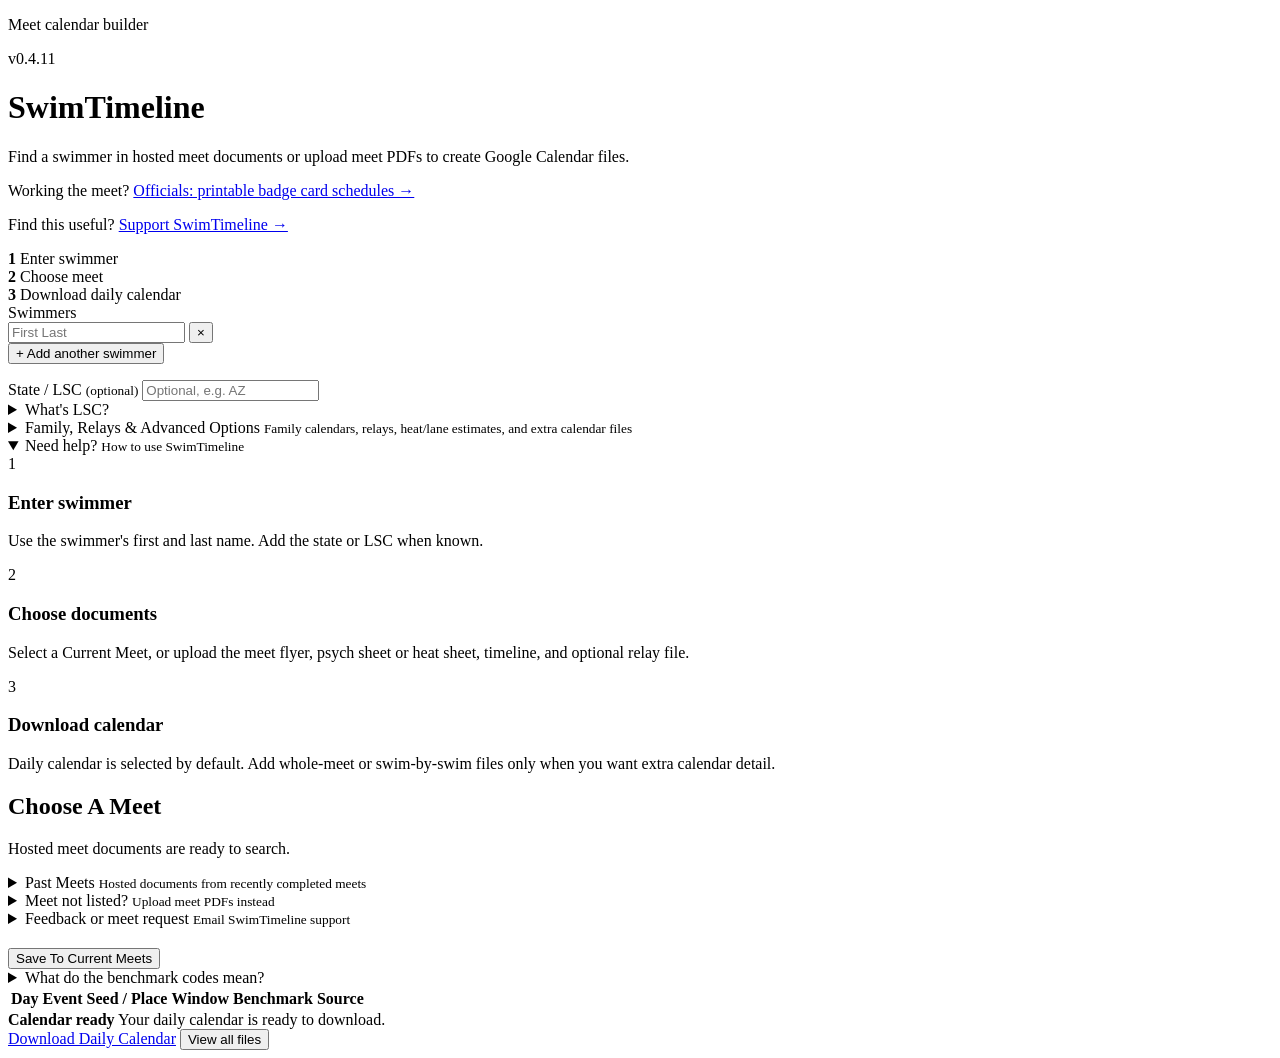
==== webapp/static/index.html @ b06557be "Add a "Subscribe to meet updates" mailto link The family page's "Feedback or meet request" contact s" ====
<!doctype html>
<html lang="en">
  <head>
    <meta charset="utf-8">
    <!-- viewport-fit=cover is what makes env(safe-area-inset-*) report a real, non-zero value on
         notched/home-indicator iPhones -- without it every safe-area-inset-* is just 0, so the
         download dock's inset handling in styles.css (see .download-dock) would be a no-op. -->
    <meta name="viewport" content="width=device-width, initial-scale=1, viewport-fit=cover">
    <title>SwimTimeline</title>
    <link rel="stylesheet" href="/static/styles.css">
  </head>
  <body>
    <main class="shell">
      <header class="app-header">
        <div>
          <div class="header-meta">
            <p class="eyebrow">Meet calendar builder</p>
            <span class="version-pill">v0.4.11</span>
          </div>
          <h1>SwimTimeline</h1>
          <p class="header-copy">Find a swimmer in hosted meet documents or upload meet PDFs to create Google Calendar files.</p>
          <p class="nav-officials">Working the meet? <a href="/officials">Officials: printable badge card schedules &rarr;</a></p>
          <p class="nav-support">Find this useful? <a href="https://ko-fi.com/swimtimeline" target="_blank" rel="noopener">Support SwimTimeline &rarr;</a></p>
        </div>
      </header>

      <section class="workspace">
        <div id="onboardingBannerSlot"></div>

        <form id="uploadForm" class="panel">
          <div class="workflow-strip" aria-label="Create calendar steps">
            <div>
              <strong>1</strong>
              <span>Enter swimmer</span>
            </div>
            <div>
              <strong>2</strong>
              <span>Choose meet</span>
            </div>
            <div>
              <strong>3</strong>
              <span>Download daily calendar</span>
            </div>
          </div>

          <div class="grid entry-grid primary-entry">
            <div class="swimmer-fieldset">
              <div class="field-heading">
                <span>Swimmers</span>
              </div>
              <div id="swimmerList" class="swimmer-list">
                <div class="swimmer-row">
                  <input name="swimmer_names" placeholder="First Last" required autocomplete="off">
                  <button class="icon-button remove-swimmer hidden" type="button" aria-label="Remove swimmer">&times;</button>
                </div>
              </div>
              <button id="addSwimmer" class="add-swimmer-button" type="button">+ Add another swimmer</button>
              <p id="swimmerRequirementHint" class="field-error-hint hidden" role="alert"></p>
            </div>
            <div class="state-field">
              <label>
                <span>State / LSC <small>(optional)</small></span>
                <input name="state" placeholder="Optional, e.g. AZ" maxlength="8" autocomplete="off">
              </label>
              <details class="term-hint">
                <summary>What's LSC?</summary>
                <p>Your USA Swimming Local Swim Committee — the regional affiliate that runs swimming in your area (for example, "AZSI" for Arizona Swimming). Some LSCs publish their own time standards in addition to USA Swimming's national ones.</p>
              </details>
            </div>
          </div>

          <details class="advanced-options">
            <summary>
              <span>Family, Relays &amp; Advanced Options</span>
              <small>Family calendars, relays, heat/lane estimates, and extra calendar files</small>
            </summary>
            <div class="advanced-grid">
              <fieldset class="family-options">
                <legend>Family options</legend>
                <label class="check-option">
                  <input type="checkbox" name="combine_family" value="1" checked>
                  <span>
                    <strong>Combine swimmers into one family calendar</strong>
                    <small>Also keeps individual swimmer downloads available.</small>
                  </span>
                </label>
                <div class="check-option-group">
                  <label class="check-option">
                    <input type="checkbox" name="estimate_heat_lanes" value="1">
                    <span>
                      <strong>Estimate heat/lane from psych sheet</strong>
                      <small>Estimated only. Actual heat/lane may change after scratches, check-in, deck entries, circle seeding, or meet-management updates.</small>
                    </span>
                  </label>
                  <details class="term-hint">
                    <summary>What's circle seeding?</summary>
                    <p>For events split across multiple heats, the fastest swimmers are sometimes split across the last two heats instead of all placed in one "fastest" heat, so heat/lane can look out of time order for those swims. It's a meet-management choice, not a parsing error.</p>
                  </details>
                </div>
              </fieldset>

              <fieldset id="hostedRelayOptions" class="relay-options hidden">
                <legend>Relay add-ons</legend>
                <div id="relayOptionList" class="relay-option-list"></div>
              </fieldset>

              <fieldset class="relay-options">
                <legend>Team relays</legend>
                <label class="check-option">
                  <input type="checkbox" id="showTeamRelays" name="show_team_relays" value="1">
                  <span>
                    <strong>Show my team's entered relays (Current Meets only)</strong>
                    <small>Tentative, unconfirmed lineup -- leg assignments aren't known. Confirm relay assignments with your coach. Has no effect when uploading meet documents below.</small>
                  </span>
                </label>
              </fieldset>

              <fieldset class="calendar-options">
                <legend>Calendar files</legend>
                <label class="calendar-option recommended">
                  <input type="checkbox" name="modes" value="daily" checked>
                  <span>
                    <strong>Daily Calendar</strong>
                    <small>One event per meet day, starts at warm-up. Best for Google Calendar — import it from a computer; the Google Calendar mobile app can't import .ics files.</small>
                  </span>
                  <em>Recommended</em>
                </label>
                <label class="calendar-option">
                  <input type="checkbox" name="modes" value="weekend">
                  <span>
                    <strong>Whole Meet Calendar</strong>
                    <small>One event for the full meet. Good for blocking the weekend.</small>
                  </span>
                </label>
                <label class="calendar-option">
                  <input type="checkbox" name="modes" value="detailed">
                  <span>
                    <strong>Swim-by-Swim Calendar</strong>
                    <small>One event per swim. More detailed, but busier.</small>
                  </span>
                </label>
              </fieldset>
            </div>
          </details>

          <details id="howToUse" class="how-to-use" open>
            <summary>
              <span>Need help?</span>
              <small>How to use SwimTimeline</small>
            </summary>
            <div class="instruction-grid">
              <div class="instruction-card">
                <span>1</span>
                <h3>Enter swimmer</h3>
                <p>Use the swimmer's first and last name. Add the state or LSC when known.</p>
              </div>
              <div class="instruction-card">
                <span>2</span>
                <h3>Choose documents</h3>
                <p>Select a Current Meet, or upload the meet flyer, psych sheet or heat sheet, timeline, and optional relay file.</p>
              </div>
              <div class="instruction-card">
                <span>3</span>
                <h3>Download calendar</h3>
                <p>Daily calendar is selected by default. Add whole-meet or swim-by-swim files only when you want extra calendar detail.</p>
              </div>
            </div>
          </details>

          <section id="currentMeets" class="current-meets primary-current-meets">
            <div class="section-header">
              <div>
                <h2>Choose A Meet</h2>
                <p class="section-copy">Hosted meet documents are ready to search.</p>
              </div>
            </div>
            <div id="featuredMeet" class="featured-meet"></div>
            <div id="currentMeetList" class="meet-list"></div>
            <details id="pastMeets" class="past-meets hidden">
              <summary>
                <span>Past Meets</span>
                <small>Hosted documents from recently completed meets</small>
              </summary>
              <div id="pastMeetList" class="meet-list"></div>
            </details>
          </section>

          <details id="uploadMeet" class="upload-section">
            <summary>
              <span>Meet not listed?</span>
              <small>Upload meet PDFs instead</small>
            </summary>
            <div class="upload-panel">
              <div class="section-header upload-header">
                <div>
                  <h2>Upload Meet Documents</h2>
                  <p class="section-copy">Use this when the meet is not available above.</p>
                </div>
                <div class="upload-submit-group">
                  <button class="primary" type="button" id="generateFromUploads">Generate From Uploads</button>
                  <small class="upload-requirement-hint">Needs a swimmer name entered above.</small>
                </div>
              </div>

              <div class="upload-grid">
                <label class="file-input">
                  <span>Meet Flyer <span class="field-marker">(optional)</span></span>
                  <input type="file" name="flyer_pdf" accept="application/pdf">
                </label>
                <div class="file-field">
                  <label class="file-input">
                    <span>Psych Sheet or Heat Sheet <span class="field-marker">(required)</span></span>
                    <small>Use whichever athlete entry sheet the meet has posted.</small>
                    <input type="file" name="psych_pdf" accept="application/pdf">
                  </label>
                  <details class="term-hint">
                    <summary>What's the difference?</summary>
                    <p>A psych sheet lists seed times and seed order before heats are assigned. A heat sheet lists the same entries after they've been split into actual heats and lanes. Meets don't always publish both — use whichever one your meet has posted.</p>
                  </details>
                </div>
                <label class="file-input">
                  <span>Timeline <span class="field-marker">(required)</span></span>
                  <input type="file" name="timeline_pdf" accept="application/pdf">
                </label>
                <label class="file-input">
                  <span>Relay Doc <span class="field-marker">(optional)</span></span>
                  <input type="file" name="relay_pdf" accept="application/pdf">
                </label>
                <label class="file-input">
                  <span>Warm-up Assignments <span class="field-marker">(optional)</span></span>
                  <input type="file" name="warmup_pdf" accept="application/pdf">
                </label>
              </div>
            </div>
          </details>

          <details id="contactSupport" class="contact-section">
            <summary>
              <span>Feedback or meet request</span>
              <small>Email SwimTimeline support</small>
            </summary>
            <div class="contact-panel">
              <div>
                <h2>Help Improve SwimTimeline</h2>
                <p class="section-copy">Send feedback, report a confusing result, or ask to add a hosted meet for other families.</p>
              </div>
              <div class="contact-actions">
                <a class="secondary-button" href="mailto:swimtimelineapp@gmail.com?subject=SwimTimeline%20feedback">Send feedback</a>
                <a class="secondary-button" href="mailto:swimtimelineapp@gmail.com?subject=SwimTimeline%20meet%20request&body=Meet%20name:%0AMeet%20dates:%0AHost%20team:%0ALinks%20or%20PDFs%20available:%0ASwimmer%20name%20to%20test%20(optional):">Request a hosted meet</a>
                <a class="secondary-button" href="mailto:swimtimelineapp@gmail.com?subject=SwimTimeline%20subscribe&body=Swimmer%20name%20(Last%2C%20First):%0ATeam%2FLSC%20(optional):%0AEmail%20to%20notify%2C%20if%20different%20from%20this%20one:">Subscribe to meet updates</a>
              </div>
            </div>
          </details>
        </form>

        <section id="status" class="status hidden" aria-live="polite"></section>

        <section id="result" class="result hidden">
          <div class="result-header">
            <div>
              <h2 id="meetName"></h2>
              <p id="summary" class="muted"></p>
            </div>
            <div class="result-actions">
              <div id="downloads" class="downloads"></div>
              <button id="publishCurrent" class="secondary-button hidden" type="button">Save To Current Meets</button>
            </div>
          </div>
          <div id="resultStats" class="result-stats"></div>
          <details class="term-hint">
            <summary>What do the benchmark codes mean?</summary>
            <p>USA Swimming motivational time standards, fastest to slowest: AAAA, AAA, AA, A, BB, B. Each swim shows the tier it met and the next faster one to chase.</p>
          </details>
          <div id="warnings" class="warnings"></div>
          <div class="table-wrap">
            <table>
              <thead>
                <tr>
                  <th data-col="day">Day</th>
                  <th data-col="event">Event</th>
                  <th id="seedHeader" data-col="seed">Seed / Place</th>
                  <th data-col="window">Window</th>
                  <th data-col="benchmark">Benchmark</th>
                  <th data-col="source">Source</th>
                </tr>
              </thead>
              <tbody id="eventsBody"></tbody>
            </table>
          </div>
        </section>
      </section>
    </main>
    <div id="downloadDock" class="download-dock hidden" role="status" aria-live="polite">
      <div class="download-dock-copy">
        <strong>Calendar ready</strong>
        <span id="downloadDockMessage">Your daily calendar is ready to download.</span>
      </div>
      <div class="download-dock-actions">
        <a id="downloadDockPrimary" class="download-dock-primary" href="#">Download Daily Calendar</a>
        <button id="jumpDownloads" type="button">View all files</button>
      </div>
    </div>
    <script src="/static/app.js"></script>
  </body>
</html>
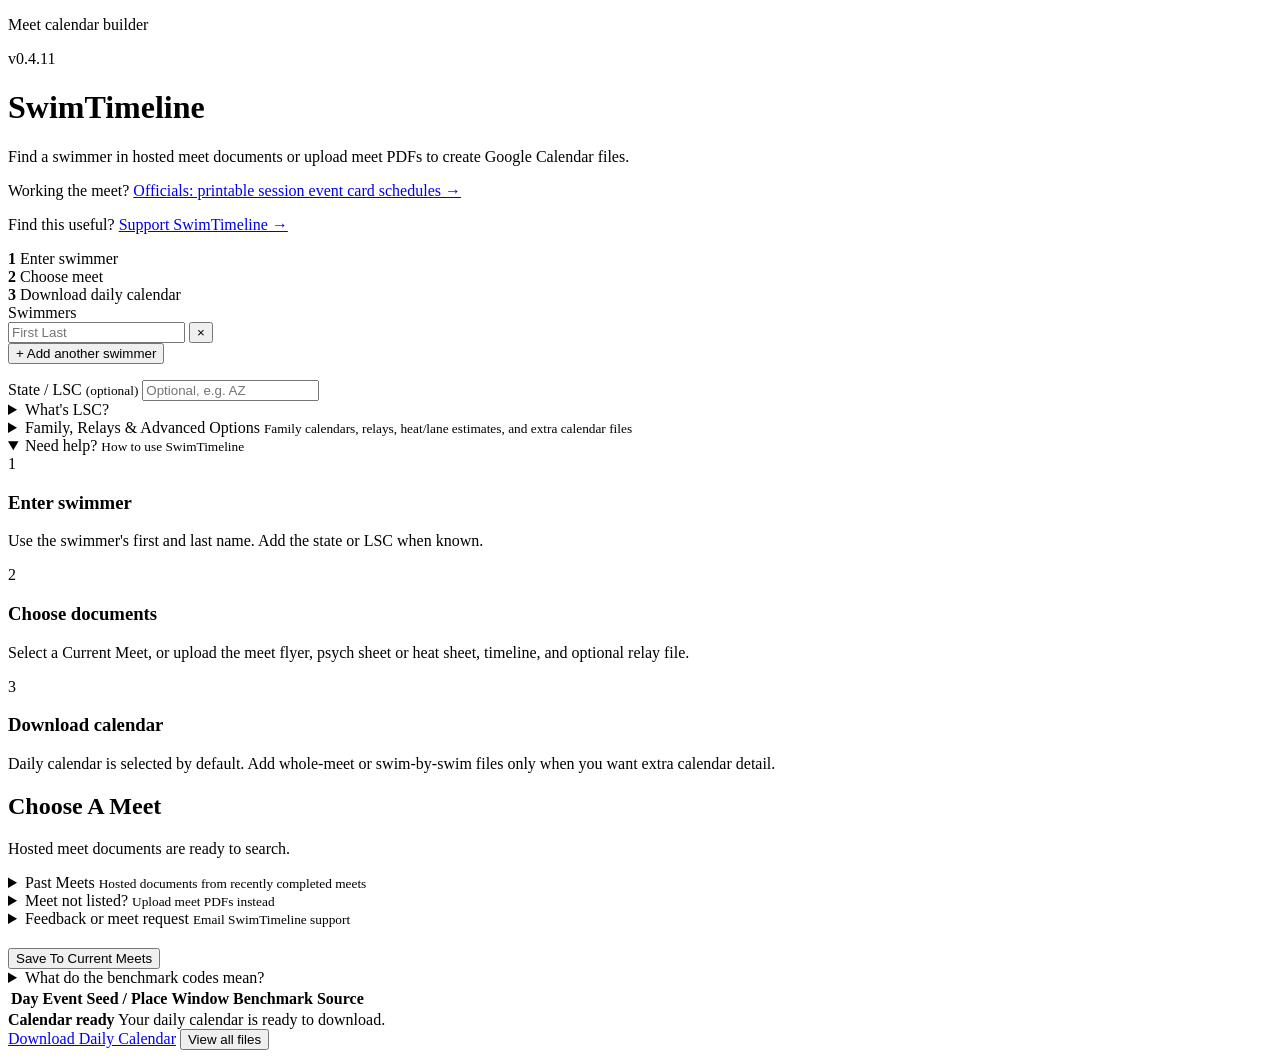
==== commit f222c3fa: "Rename "Badge Card" to "Session Event Cards" throughout user-facing copy Copy-only rename of the off" ====
--- a/webapp/static/index.html
+++ b/webapp/static/index.html
@@ -19,7 +19,7 @@
           </div>
           <h1>SwimTimeline</h1>
           <p class="header-copy">Find a swimmer in hosted meet documents or upload meet PDFs to create Google Calendar files.</p>
-          <p class="nav-officials">Working the meet? <a href="/officials">Officials: printable badge card schedules &rarr;</a></p>
+          <p class="nav-officials">Working the meet? <a href="/officials">Officials: printable session event card schedules &rarr;</a></p>
           <p class="nav-support">Find this useful? <a href="https://ko-fi.com/swimtimeline" target="_blank" rel="noopener">Support SwimTimeline &rarr;</a></p>
         </div>
       </header>
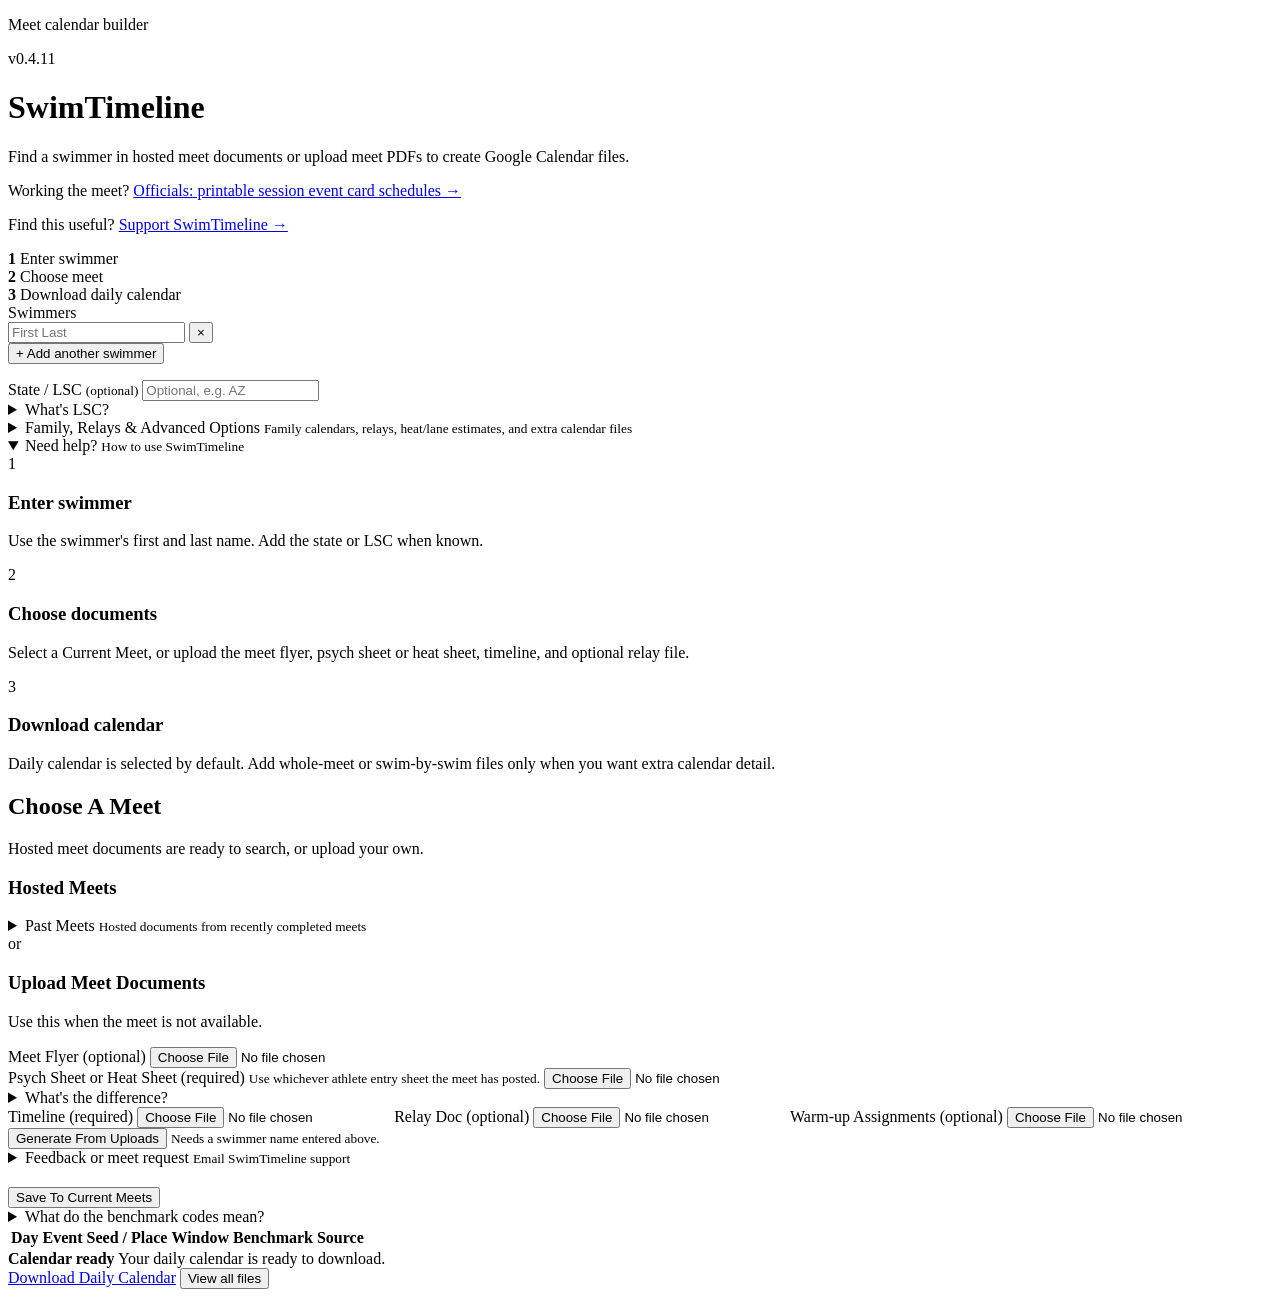
==== commit 0242b17e: "Redesign "Choose a meet" as two side-by-side always-visible cards The hosted-meet section and the up" ====
--- a/webapp/static/index.html
+++ b/webapp/static/index.html
@@ -167,72 +167,68 @@
             </div>
           </details>
 
-          <section id="currentMeets" class="current-meets primary-current-meets">
+          <section class="choose-meet">
             <div class="section-header">
               <div>
                 <h2>Choose A Meet</h2>
-                <p class="section-copy">Hosted meet documents are ready to search.</p>
-              </div>
-            </div>
-            <div id="featuredMeet" class="featured-meet"></div>
-            <div id="currentMeetList" class="meet-list"></div>
-            <details id="pastMeets" class="past-meets hidden">
-              <summary>
-                <span>Past Meets</span>
-                <small>Hosted documents from recently completed meets</small>
-              </summary>
-              <div id="pastMeetList" class="meet-list"></div>
-            </details>
-          </section>
-
-          <details id="uploadMeet" class="upload-section">
-            <summary>
-              <span>Meet not listed?</span>
-              <small>Upload meet PDFs instead</small>
-            </summary>
-            <div class="upload-panel">
-              <div class="section-header upload-header">
-                <div>
-                  <h2>Upload Meet Documents</h2>
-                  <p class="section-copy">Use this when the meet is not available above.</p>
+                <p class="section-copy">Hosted meet documents are ready to search, or upload your own.</p>
+              </div>
+            </div>
+            <div class="choose-meet-grid">
+              <section id="currentMeets" class="current-meets">
+                <h3>Hosted Meets</h3>
+                <div id="featuredMeet" class="featured-meet"></div>
+                <div id="currentMeetList" class="meet-list"></div>
+                <details id="pastMeets" class="past-meets hidden">
+                  <summary>
+                    <span>Past Meets</span>
+                    <small>Hosted documents from recently completed meets</small>
+                  </summary>
+                  <div id="pastMeetList" class="meet-list"></div>
+                </details>
+              </section>
+
+              <div class="choose-meet-divider" aria-hidden="true"><span>or</span></div>
+
+              <section class="current-meets">
+                <h3>Upload Meet Documents</h3>
+                <p class="section-copy">Use this when the meet is not available.</p>
+                <div class="upload-grid">
+                  <label class="file-input">
+                    <span>Meet Flyer <span class="field-marker">(optional)</span></span>
+                    <input type="file" name="flyer_pdf" accept="application/pdf">
+                  </label>
+                  <div class="file-field">
+                    <label class="file-input">
+                      <span>Psych Sheet or Heat Sheet <span class="field-marker">(required)</span></span>
+                      <small>Use whichever athlete entry sheet the meet has posted.</small>
+                      <input type="file" name="psych_pdf" accept="application/pdf">
+                    </label>
+                    <details class="term-hint">
+                      <summary>What's the difference?</summary>
+                      <p>A psych sheet lists seed times and seed order before heats are assigned. A heat sheet lists the same entries after they've been split into actual heats and lanes. Meets don't always publish both — use whichever one your meet has posted.</p>
+                    </details>
+                  </div>
+                  <label class="file-input">
+                    <span>Timeline <span class="field-marker">(required)</span></span>
+                    <input type="file" name="timeline_pdf" accept="application/pdf">
+                  </label>
+                  <label class="file-input">
+                    <span>Relay Doc <span class="field-marker">(optional)</span></span>
+                    <input type="file" name="relay_pdf" accept="application/pdf">
+                  </label>
+                  <label class="file-input">
+                    <span>Warm-up Assignments <span class="field-marker">(optional)</span></span>
+                    <input type="file" name="warmup_pdf" accept="application/pdf">
+                  </label>
                 </div>
                 <div class="upload-submit-group">
                   <button class="primary" type="button" id="generateFromUploads">Generate From Uploads</button>
                   <small class="upload-requirement-hint">Needs a swimmer name entered above.</small>
                 </div>
-              </div>
-
-              <div class="upload-grid">
-                <label class="file-input">
-                  <span>Meet Flyer <span class="field-marker">(optional)</span></span>
-                  <input type="file" name="flyer_pdf" accept="application/pdf">
-                </label>
-                <div class="file-field">
-                  <label class="file-input">
-                    <span>Psych Sheet or Heat Sheet <span class="field-marker">(required)</span></span>
-                    <small>Use whichever athlete entry sheet the meet has posted.</small>
-                    <input type="file" name="psych_pdf" accept="application/pdf">
-                  </label>
-                  <details class="term-hint">
-                    <summary>What's the difference?</summary>
-                    <p>A psych sheet lists seed times and seed order before heats are assigned. A heat sheet lists the same entries after they've been split into actual heats and lanes. Meets don't always publish both — use whichever one your meet has posted.</p>
-                  </details>
-                </div>
-                <label class="file-input">
-                  <span>Timeline <span class="field-marker">(required)</span></span>
-                  <input type="file" name="timeline_pdf" accept="application/pdf">
-                </label>
-                <label class="file-input">
-                  <span>Relay Doc <span class="field-marker">(optional)</span></span>
-                  <input type="file" name="relay_pdf" accept="application/pdf">
-                </label>
-                <label class="file-input">
-                  <span>Warm-up Assignments <span class="field-marker">(optional)</span></span>
-                  <input type="file" name="warmup_pdf" accept="application/pdf">
-                </label>
-              </div>
-            </div>
-          </details>
+              </section>
+            </div>
+          </section>
 
           <details id="contactSupport" class="contact-section">
             <summary>
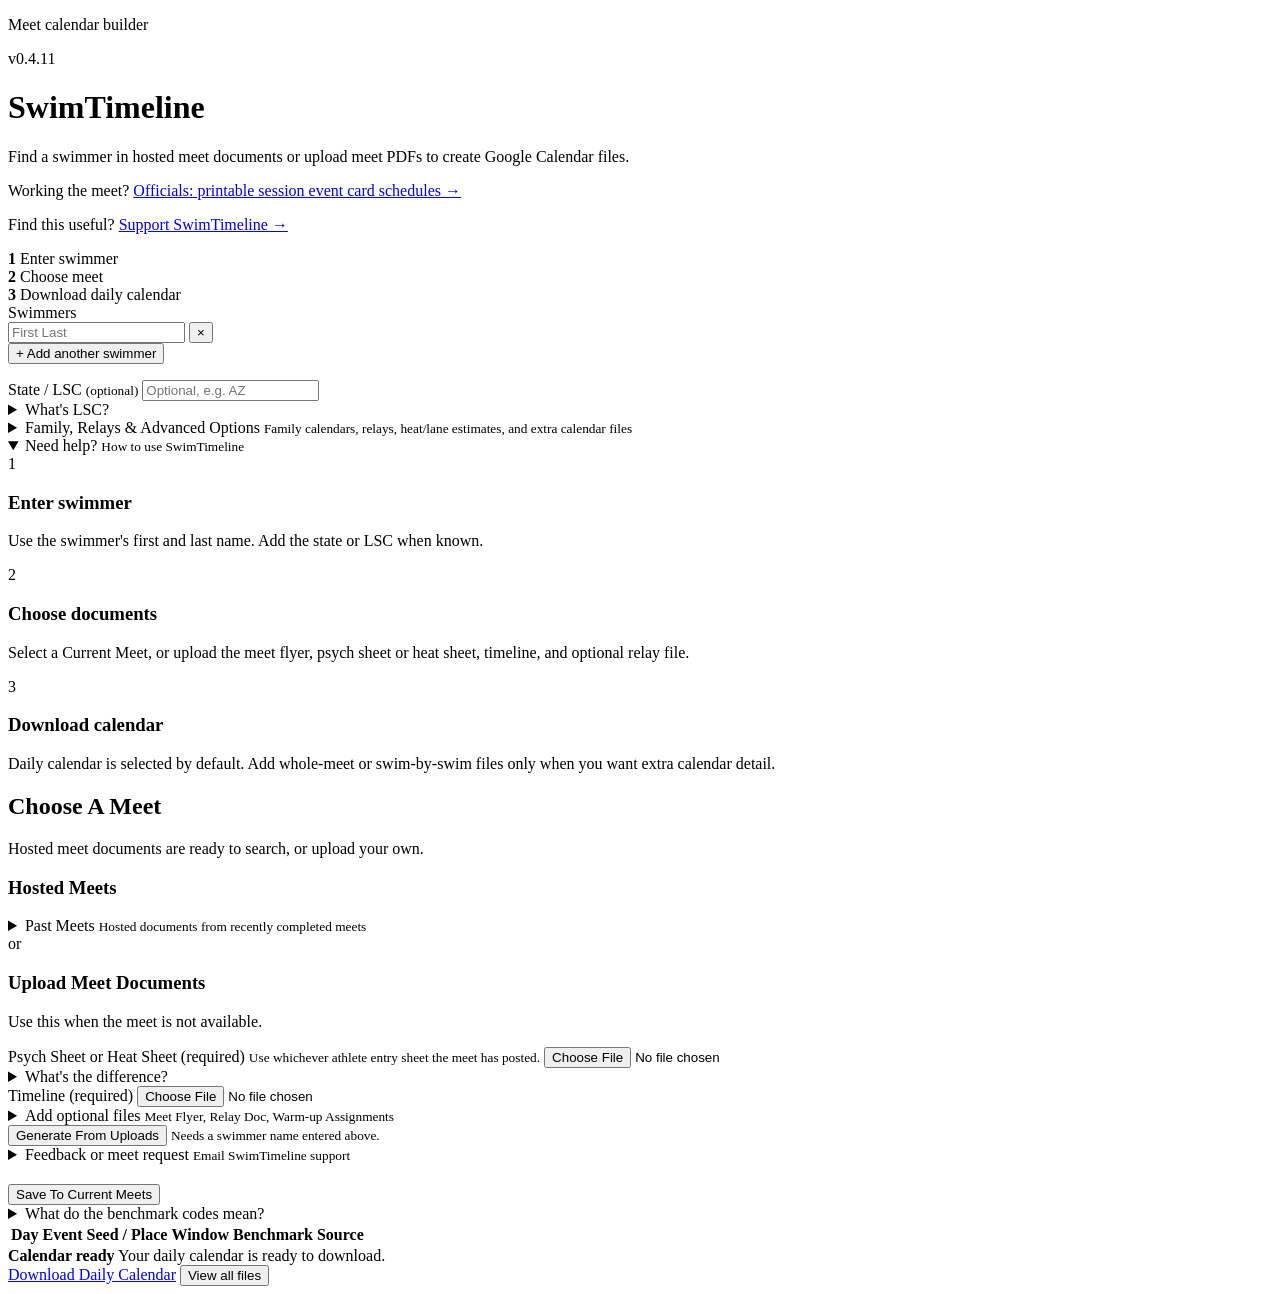
==== commit 8d41ce44: "Make choose-meet cards equal height with collapsible optional uploads Redesign "Choose a meet" on bo" ====
--- a/webapp/static/index.html
+++ b/webapp/static/index.html
@@ -194,10 +194,6 @@
                 <h3>Upload Meet Documents</h3>
                 <p class="section-copy">Use this when the meet is not available.</p>
                 <div class="upload-grid">
-                  <label class="file-input">
-                    <span>Meet Flyer <span class="field-marker">(optional)</span></span>
-                    <input type="file" name="flyer_pdf" accept="application/pdf">
-                  </label>
                   <div class="file-field">
                     <label class="file-input">
                       <span>Psych Sheet or Heat Sheet <span class="field-marker">(required)</span></span>
@@ -213,16 +209,28 @@
                     <span>Timeline <span class="field-marker">(required)</span></span>
                     <input type="file" name="timeline_pdf" accept="application/pdf">
                   </label>
-                  <label class="file-input">
-                    <span>Relay Doc <span class="field-marker">(optional)</span></span>
-                    <input type="file" name="relay_pdf" accept="application/pdf">
-                  </label>
-                  <label class="file-input">
-                    <span>Warm-up Assignments <span class="field-marker">(optional)</span></span>
-                    <input type="file" name="warmup_pdf" accept="application/pdf">
-                  </label>
                 </div>
-                <div class="upload-submit-group">
+                <details class="optional-uploads">
+                  <summary>
+                    <span>Add optional files</span>
+                    <small>Meet Flyer, Relay Doc, Warm-up Assignments</small>
+                  </summary>
+                  <div class="upload-grid">
+                    <label class="file-input">
+                      <span>Meet Flyer <span class="field-marker">(optional)</span></span>
+                      <input type="file" name="flyer_pdf" accept="application/pdf">
+                    </label>
+                    <label class="file-input">
+                      <span>Relay Doc <span class="field-marker">(optional)</span></span>
+                      <input type="file" name="relay_pdf" accept="application/pdf">
+                    </label>
+                    <label class="file-input">
+                      <span>Warm-up Assignments <span class="field-marker">(optional)</span></span>
+                      <input type="file" name="warmup_pdf" accept="application/pdf">
+                    </label>
+                  </div>
+                </details>
+                <div class="upload-submit-group card-bottom-action">
                   <button class="primary" type="button" id="generateFromUploads">Generate From Uploads</button>
                   <small class="upload-requirement-hint">Needs a swimmer name entered above.</small>
                 </div>
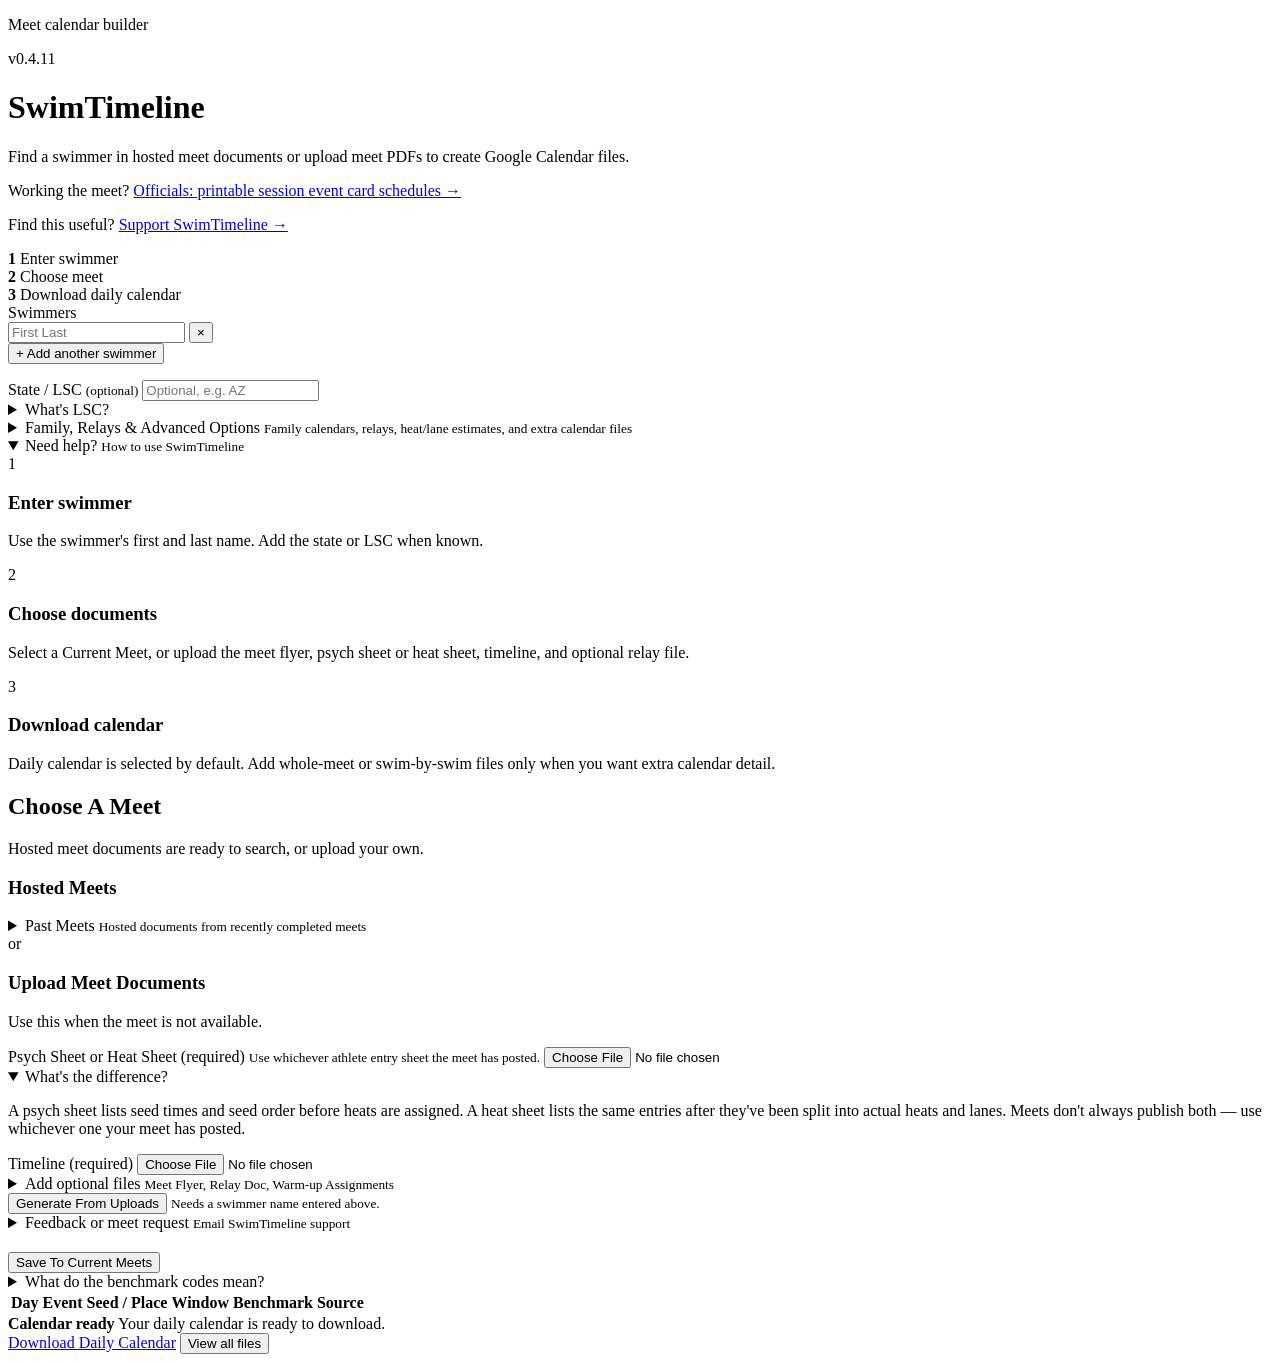
==== commit bb74795b: "Three small copy/visibility tweaks from an external site review Each one either surfaces an already-" ====
--- a/webapp/static/index.html
+++ b/webapp/static/index.html
@@ -136,7 +136,7 @@
                   <input type="checkbox" name="modes" value="detailed">
                   <span>
                     <strong>Swim-by-Swim Calendar</strong>
-                    <small>One event per swim. More detailed, but busier.</small>
+                    <small>One event per swim. Shows heat/lane in the title when known, so it's visible without opening the event. More detailed, but busier.</small>
                   </span>
                 </label>
               </fieldset>
@@ -200,7 +200,7 @@
                       <small>Use whichever athlete entry sheet the meet has posted.</small>
                       <input type="file" name="psych_pdf" accept="application/pdf">
                     </label>
-                    <details class="term-hint">
+                    <details class="term-hint" open>
                       <summary>What's the difference?</summary>
                       <p>A psych sheet lists seed times and seed order before heats are assigned. A heat sheet lists the same entries after they've been split into actual heats and lanes. Meets don't always publish both — use whichever one your meet has posted.</p>
                     </details>
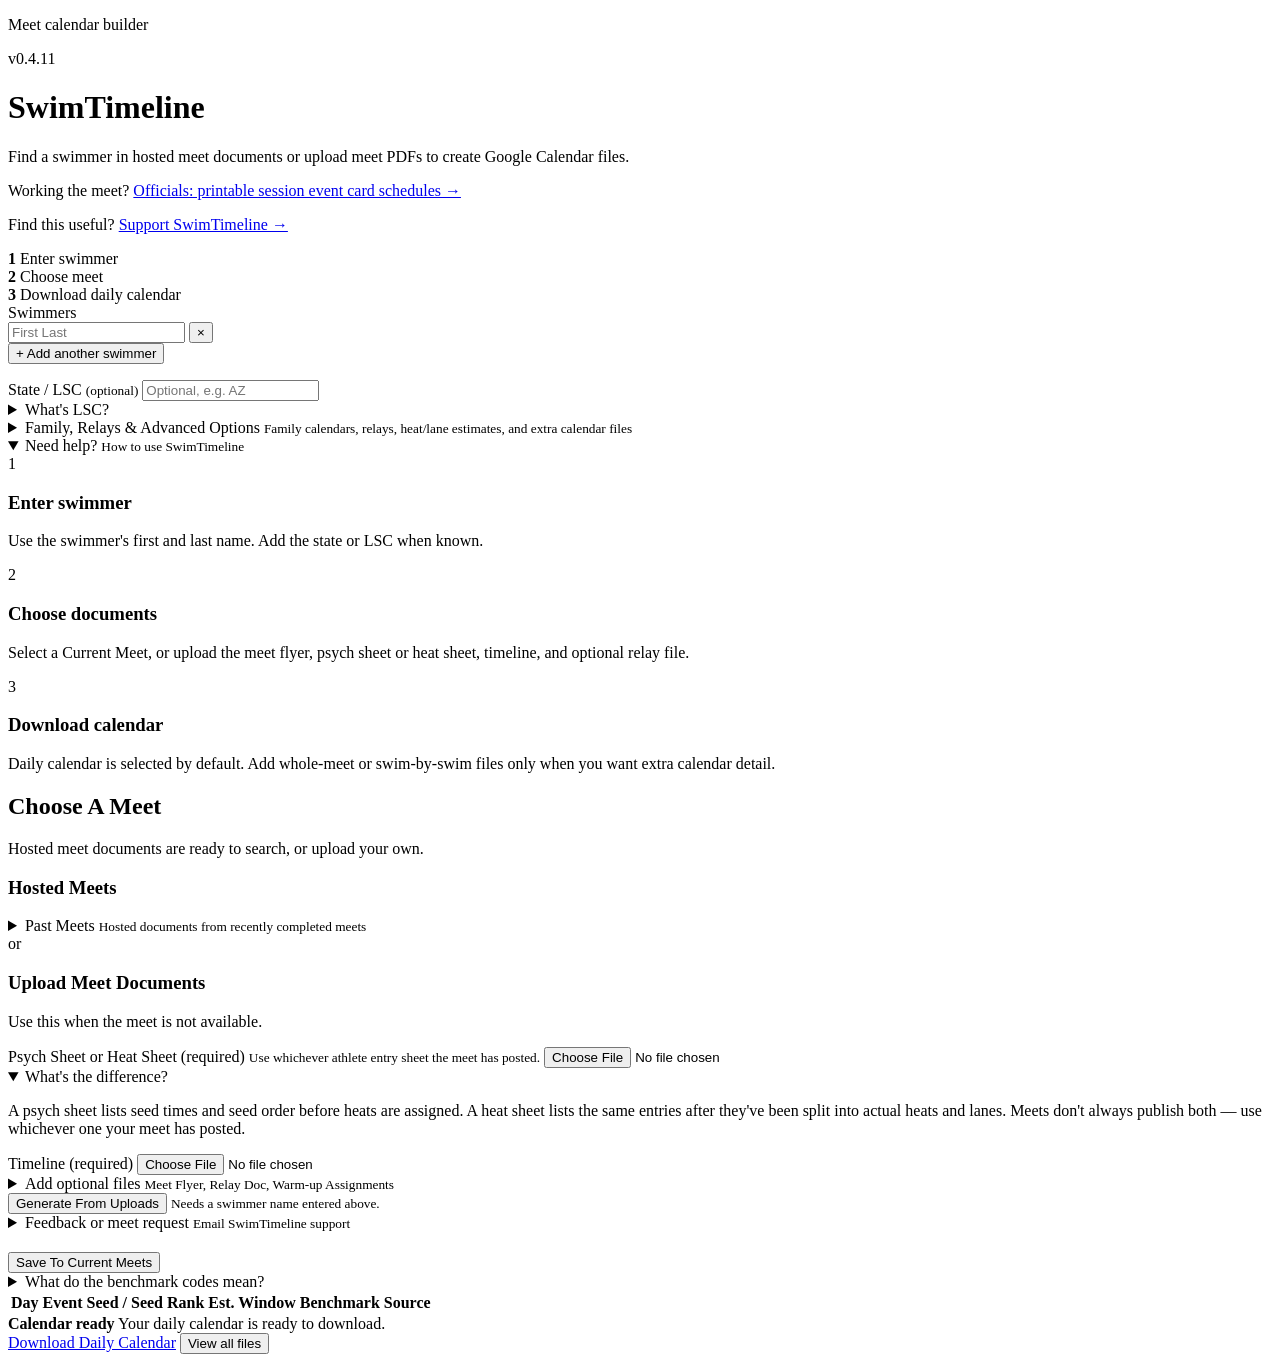
==== commit de32f8b8: "Encode the subscribe URL's swimmer name; clarify two misleading table labels Four small fixes from a" ====
--- a/webapp/static/index.html
+++ b/webapp/static/index.html
@@ -282,8 +282,8 @@
                 <tr>
                   <th data-col="day">Day</th>
                   <th data-col="event">Event</th>
-                  <th id="seedHeader" data-col="seed">Seed / Place</th>
-                  <th data-col="window">Window</th>
+                  <th id="seedHeader" data-col="seed">Seed / Seed Rank</th>
+                  <th data-col="window">Est. Window</th>
                   <th data-col="benchmark">Benchmark</th>
                   <th data-col="source">Source</th>
                 </tr>
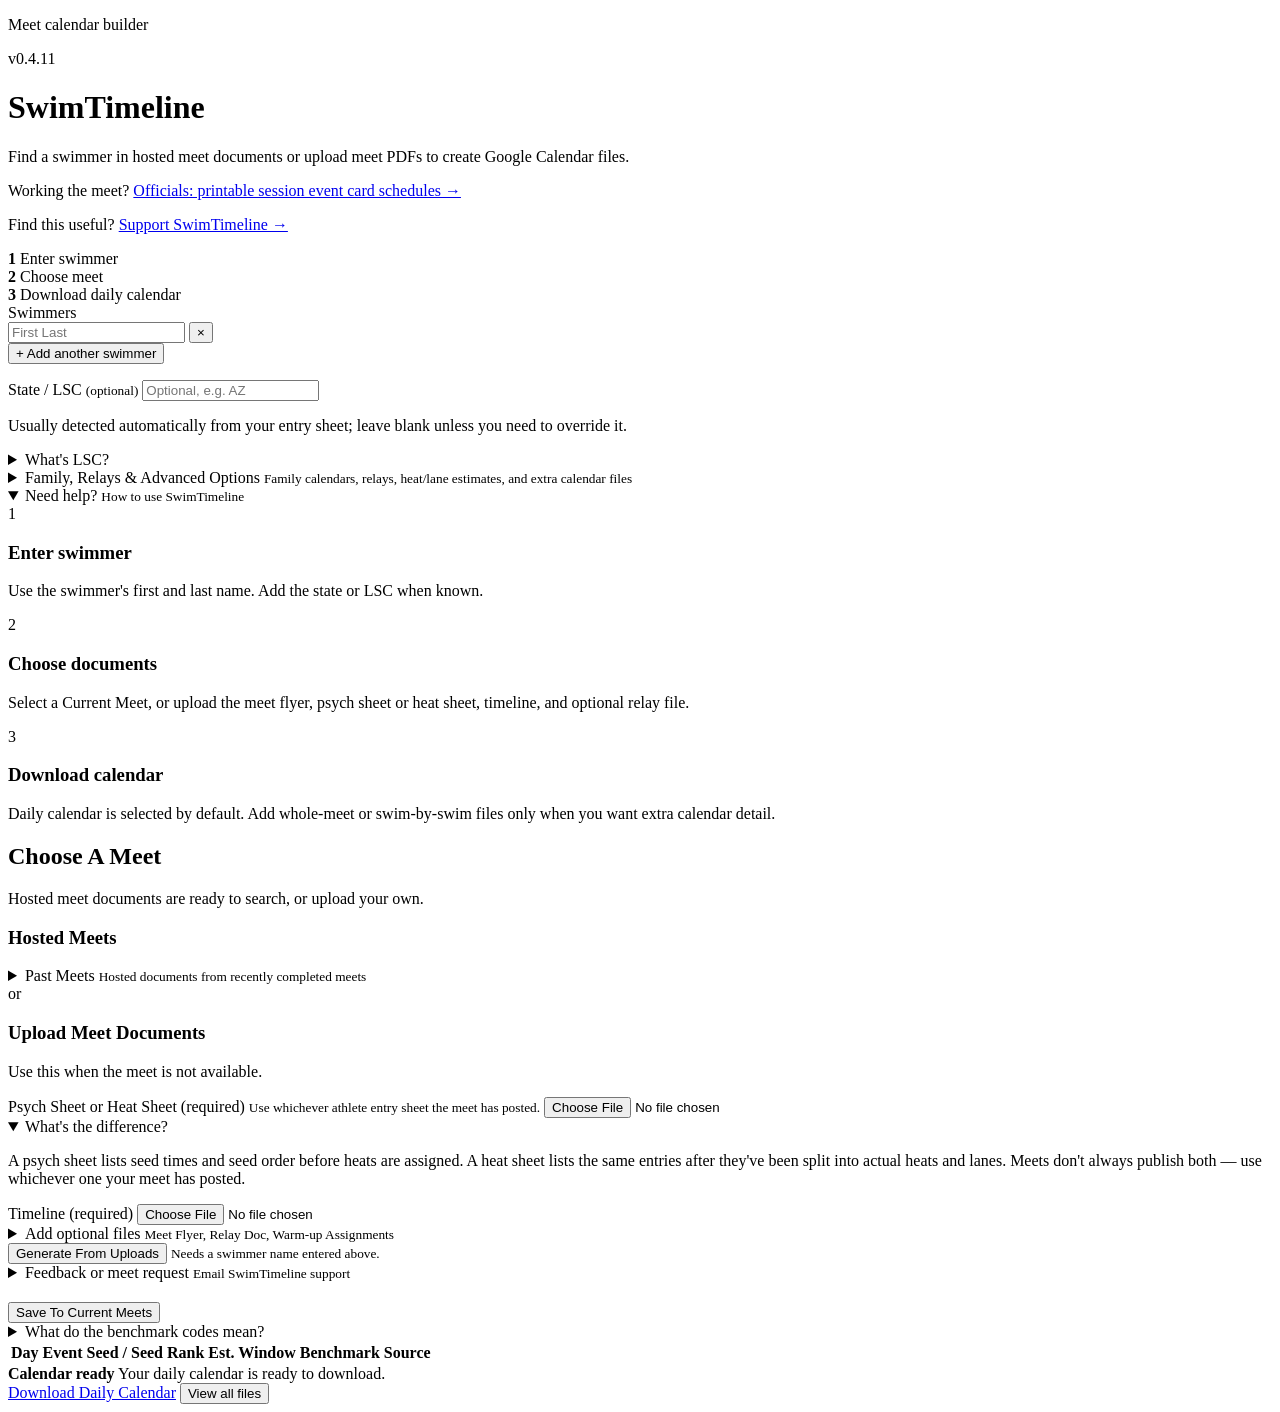
==== commit 81e6370e: "Fix wrong LSC example in tooltip; add auto-detect reassurance The "What's LSC?" tooltip told users t" ====
--- a/webapp/static/index.html
+++ b/webapp/static/index.html
@@ -62,9 +62,10 @@
                 <span>State / LSC <small>(optional)</small></span>
                 <input name="state" placeholder="Optional, e.g. AZ" maxlength="8" autocomplete="off">
               </label>
+              <p class="field-hint">Usually detected automatically from your entry sheet; leave blank unless you need to override it.</p>
               <details class="term-hint">
                 <summary>What's LSC?</summary>
-                <p>Your USA Swimming Local Swim Committee — the regional affiliate that runs swimming in your area (for example, "AZSI" for Arizona Swimming). Some LSCs publish their own time standards in addition to USA Swimming's national ones.</p>
+                <p>Your USA Swimming Local Swim Committee — the regional affiliate that runs swimming in your area (for example, "AZ" for Arizona Swimming). Some LSCs publish their own time standards in addition to USA Swimming's national ones.</p>
               </details>
             </div>
           </div>
